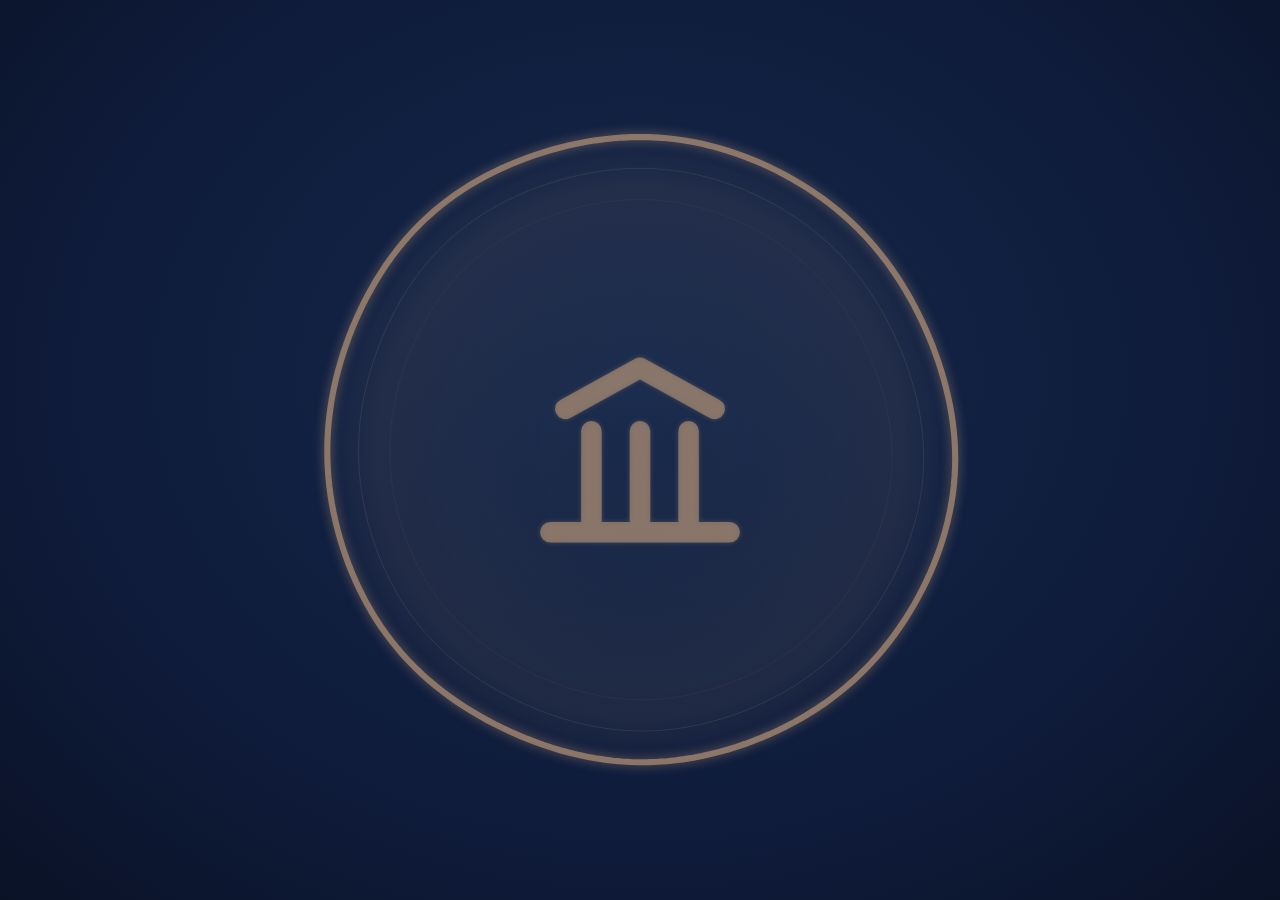
==== adapters/hall-display/web/index.html @ 6669600d "adapters/hall-display: wake-gated VUI hall organ (branch-0 kiosk) halld polls the voxd daemons on in" ====
<!DOCTYPE html>
<html>
<head>
<meta charset="utf-8">
<meta name="viewport" content="width=device-width, initial-scale=1">
<title>House of Piranesi — Hall</title>
<link rel="stylesheet" href="ds/styles.css">
<script src="vendor/react.production.min.js"></script>
<script src="vendor/react-dom.production.min.js"></script>
<script src="ds/_ds_bundle.js"></script>
<style>
  html, body { margin: 0; height: 100%; background: var(--navy-950, #0A1226); overflow: hidden; cursor: none; }
  #root { height: 100%; }
  @keyframes pv-fade { from { opacity: 0; } to { opacity: 1; } }
</style>
</head>
<body>
<div id="root"></div>
<script src="hall.js"></script>
</body>
</html>
---- adapters/hall-display/web/ds/styles.css ----
@import './tokens/colors.css';
@import './tokens/typography.css';
@import './tokens/spacing.css';
@import './tokens/motion.css';
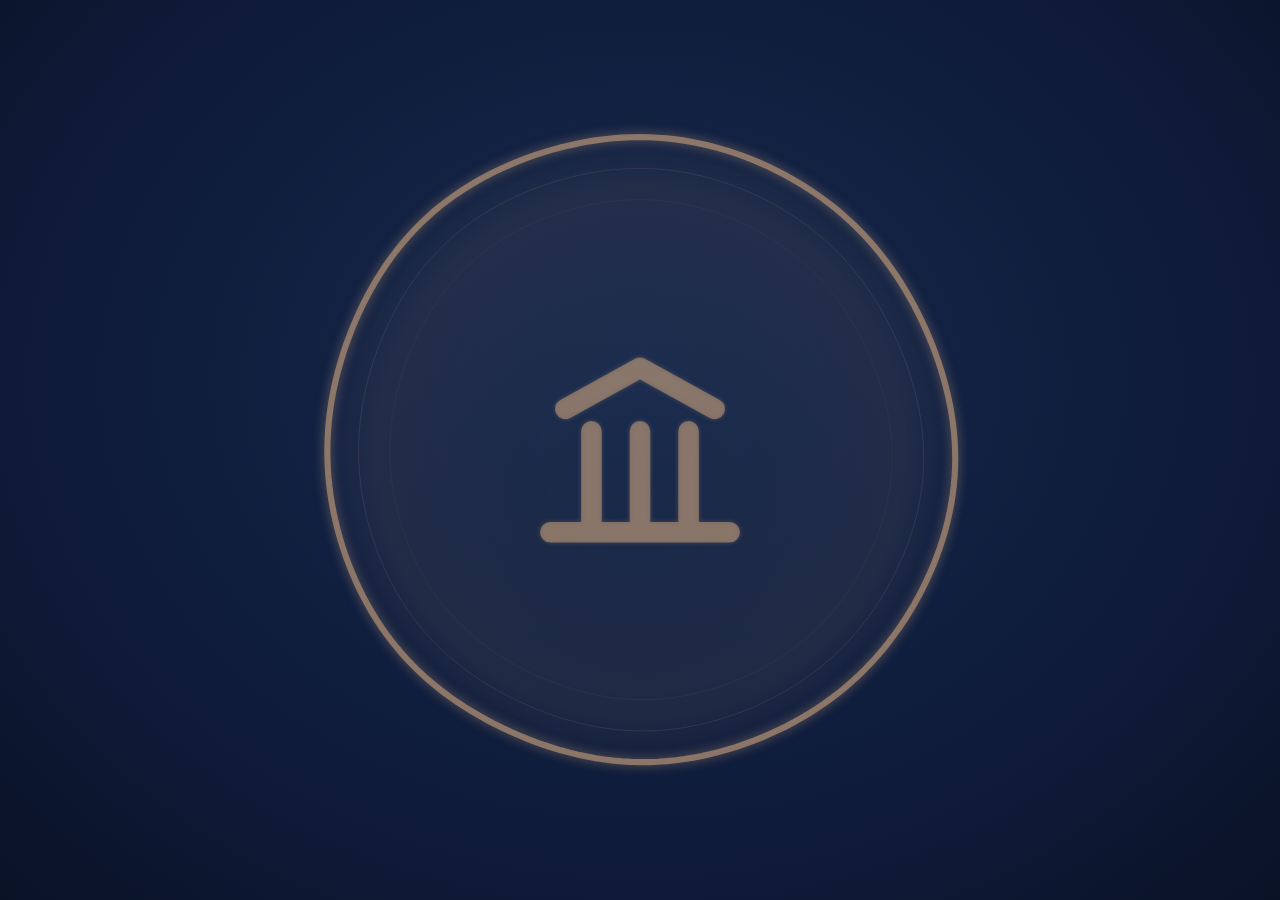
==== commit ace77582: "hall-display: control-centre report panel alongside the orb + ReportPanel DS component Receiver half" ====
--- a/adapters/hall-display/web/index.html
+++ b/adapters/hall-display/web/index.html
@@ -12,10 +12,30 @@
   html, body { margin: 0; height: 100%; background: var(--navy-950, #0A1226); overflow: hidden; cursor: none; }
   #root { height: 100%; }
   @keyframes pv-fade { from { opacity: 0; } to { opacity: 1; } }
+
+  /* The orb animates as it yields space to the report panel (and back). */
+  .pv-orb { transition: width var(--dur-state, 650ms) var(--ease-swell, cubic-bezier(0.34,1.25,0.4,1)),
+                        height var(--dur-state, 650ms) var(--ease-swell, cubic-bezier(0.34,1.25,0.4,1)); }
+
+  /* Report panel entrance/exit — subtle slide + settle, per tokens/motion.css. */
+  @keyframes pv-report-in {
+    from { opacity: 0; transform: translateY(18px) scale(0.985); }
+    to   { opacity: 1; transform: none; }
+  }
+  @keyframes pv-report-out {
+    from { opacity: 1; transform: none; }
+    to   { opacity: 0; transform: translateY(18px) scale(0.985); }
+  }
+  /* translateY on the portrait-docked (bottom) panel reads as a rise; on the
+     landscape panel the -50% centering transform is re-applied by React inline
+     style once the animation completes, so the keyframe only governs entry. */
+  .pv-report-in  { animation: pv-report-in  var(--dur-state, 650ms) var(--ease-swell, cubic-bezier(0.34,1.25,0.4,1)) both; }
+  .pv-report-out { animation: pv-report-out var(--dur-state, 650ms) var(--ease-fluid, cubic-bezier(0.4,0,0.2,1)) both; }
 </style>
 </head>
 <body>
 <div id="root"></div>
+<script src="report-panel.js"></script>
 <script src="hall.js"></script>
 </body>
 </html>
